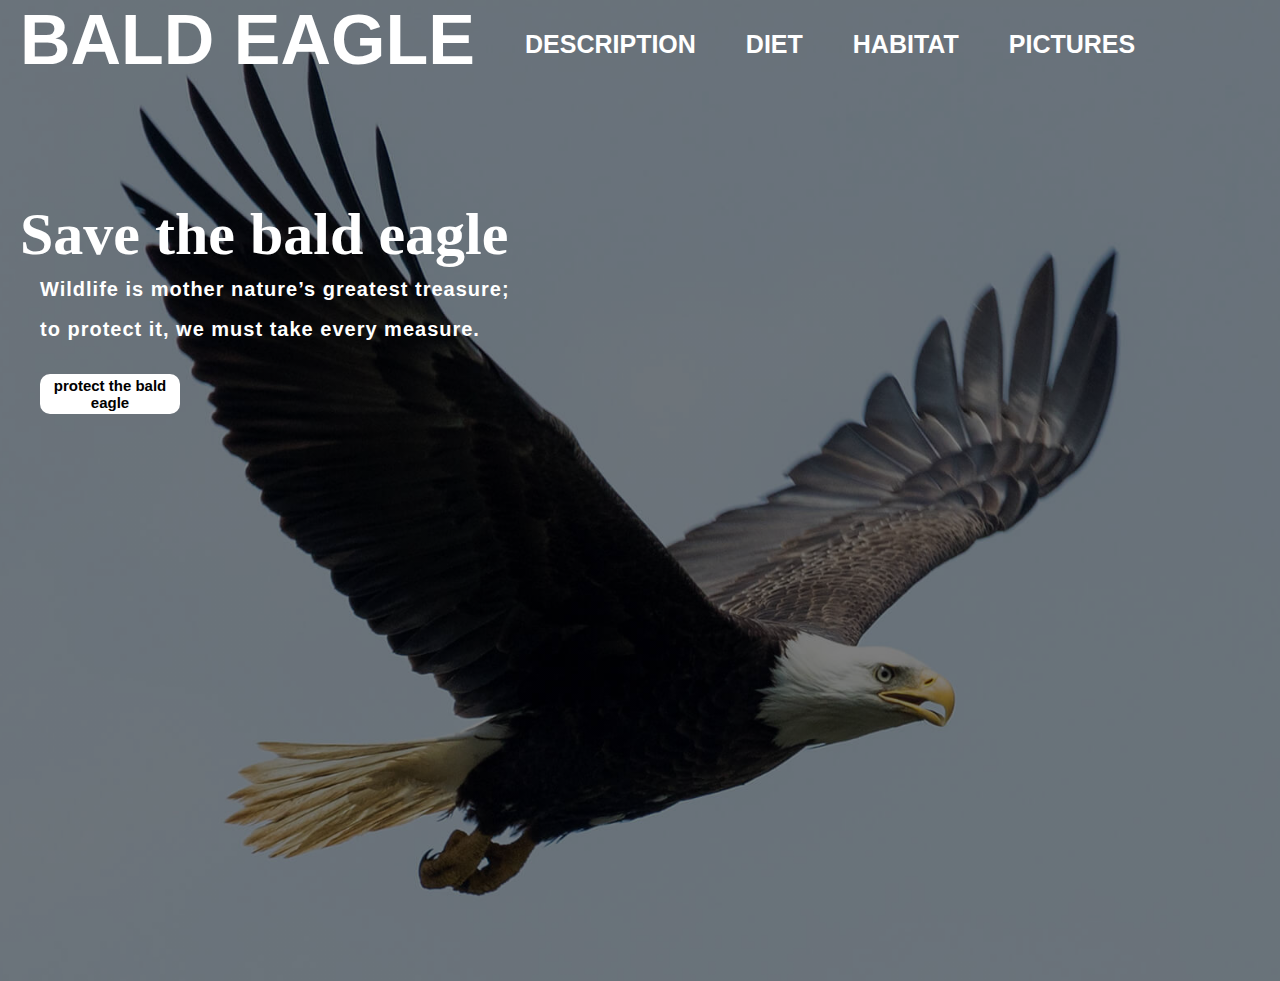
==== index.html @ 1034f122 "Add files via upload" ====
<!DOCTYPE html>
<html lang="en">
<head>
    <title>my design</title>
    <link rel="stylesheet" href="style.css">
</head>
<body>
    <div class="main">
        <div class="navbar">
            <div class="icon">
                <h2 class="logo">BALD EAGLE</h2>
            </div>

            <div class="menu">
                <ul>
                    <li><a href="description.html">DESCRIPTION</a></li>
                    <li><a href="diet.html">DIET</a></li>
                    <li><a href="habitat.html">HABITAT</a></li>
                    <li><a href="pictures.html">PICTURES</a></li>
                </ul>
            </div>
        </div>
        <div>
            <div class="description">
                <h1>Save the bald eagle</h1>
                <p class="slogan">Wildlife is mother nature’s greatest treasure;
                    <br>to protect it, we must take every measure.</p>
                    <a href="conservation.html">
                    <button class="bt">protect the bald eagle</button></a>

            </div>
        </div>
    </div>
            
</body>
</html>
---- style.css ----
*{
    margin: 0;
    padding: 0;

}

.main{
    width: 100%;
    background: linear-gradient(to top, rgba(0,0,0,0.5)50%, rgba(0,0,0,0.5)50%), url(1.jpg);
    background-position: center;
    background-size: cover;
    height: 109vh;
}
.navbar{
    width: 1200px;
    height: 200px;
    margin: none;
}

.icon{
    width: 200;
    float:left;
    height: 75;
}

.logo{
    color: white;
    padding-left: 20px;
    font-size: 70px;
    font-family: Arial, Helvetica, sans-serif;
    padding-left: -20px;
    float: right;

}
.menu{
    width: 400px;
    float: left;
    height: 80px;

}

ul{
    float: left;
    display: flex;
    justify-content: center;
    align-items: center;
}

ul li{
    list-style: none;
    margin-left: 50px;
    margin-top: 30px;
    font-size: 25px;
}

ul li a{
    text-decoration: none;
    color: white;
    font-family: Arial, Helvetica, sans-serif;
    font-weight: bold;
}

ul li a:hover{
    color: black;
}

.description{
    width: 600px;
    height: 250px;
    margin: none;
    color: white;
    position:relative;
    font-size: 30px;
    padding-left: 20px;
    
}

.description .slogan{
    padding-left: 20px;
    padding-bottom: 25px;
    font-family: Arial, Helvetica, sans-serif;
    letter-spacing: 1px;
    line-height: 40px;
    font-weight: bold;
    font-size: 20px;
}

.description .bt{
    width: 140px;
    height: 40px;
    background: white;
    border: none;
    margin-bottom: 10px;
    margin-left: 20px;
    font-size: 15px;
    border-radius: 10px;
    cursor: pointer;
    font-weight: bold;
}
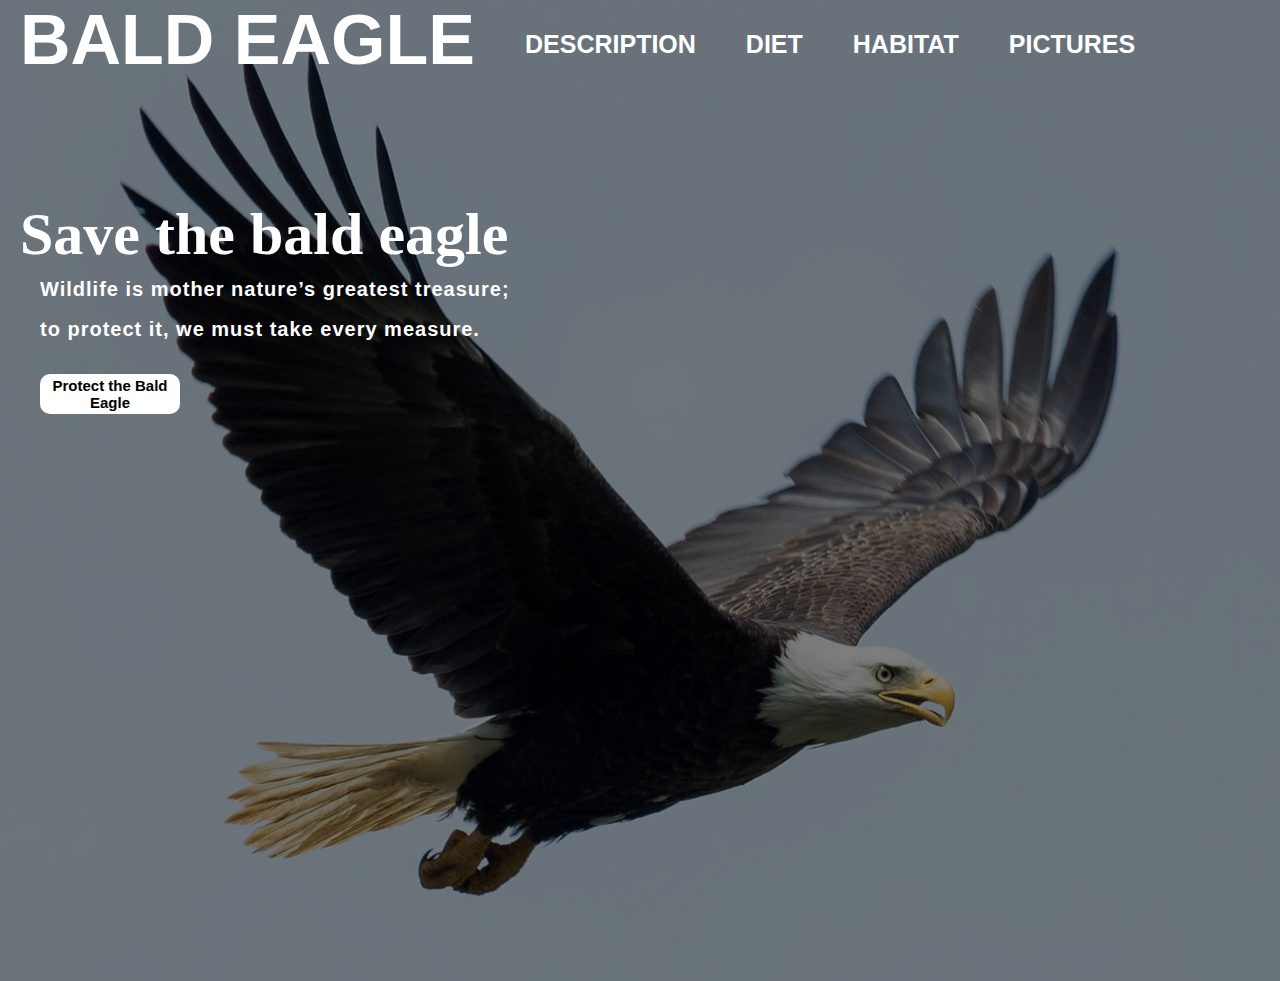
==== commit 61fa9220: "Add files via upload" ====
--- a/index.html
+++ b/index.html
@@ -1,8 +1,13 @@
 <!DOCTYPE html>
 <html lang="en">
 <head>
-    <title>my design</title>
-    <link rel="stylesheet" href="style.css">
+  <meta charset="utf-8">
+  <meta http-equiv="X-UA-Compatible" content="IE=edge">
+  <title>Save the bald eagle</title>
+  <link rel="icon" type="image/x-icon" href="logo.jpg">
+  <meta name="description" content="Bald eagle preservation - homepage">
+  <meta name="viewport" content="width=device-width, initial-scale=1">
+  <link rel="stylesheet" href="style.css">
 </head>
 <body>
     <div class="main">
@@ -10,7 +15,6 @@
             <div class="icon">
                 <h2 class="logo">BALD EAGLE</h2>
             </div>
-
             <div class="menu">
                 <ul>
                     <li><a href="description.html">DESCRIPTION</a></li>
@@ -25,12 +29,11 @@
                 <h1>Save the bald eagle</h1>
                 <p class="slogan">Wildlife is mother nature’s greatest treasure;
                     <br>to protect it, we must take every measure.</p>
-                    <a href="conservation.html">
-                    <button class="bt">protect the bald eagle</button></a>
-
+                <form action="conservation.html" method="get">
+                    <button class="bt">Protect the Bald Eagle</button>
+                </form>
             </div>
         </div>
-    </div>
-            
+    </div>        
 </body>
 </html>--- a/style.css
+++ b/style.css
@@ -98,6 +98,36 @@
     font-weight: bold;
 }
  
+.column {
+    float: left;
+    width: 50%;
+  }
+  
+  /* Clear floats after the columns */
+  .row:after {
+    content: "";
+    display: table;
+    clear: both;
+    padding: 3rem;
+  }
 
 
+  .center {
+    display: block;
+    margin-left: auto;
+    margin-right: 5rem;
+    height: 200px;
+  }
 
+  @media screen and (max-width: 1200px) {
+    .column {
+      width: 100%;
+    }
+  }
+  
+  @media print {
+    .navbar, .bt {display: none !important;}
+    .pagebreak { page-break-before: always; } /* page-break-after works, as well */
+
+}
+  